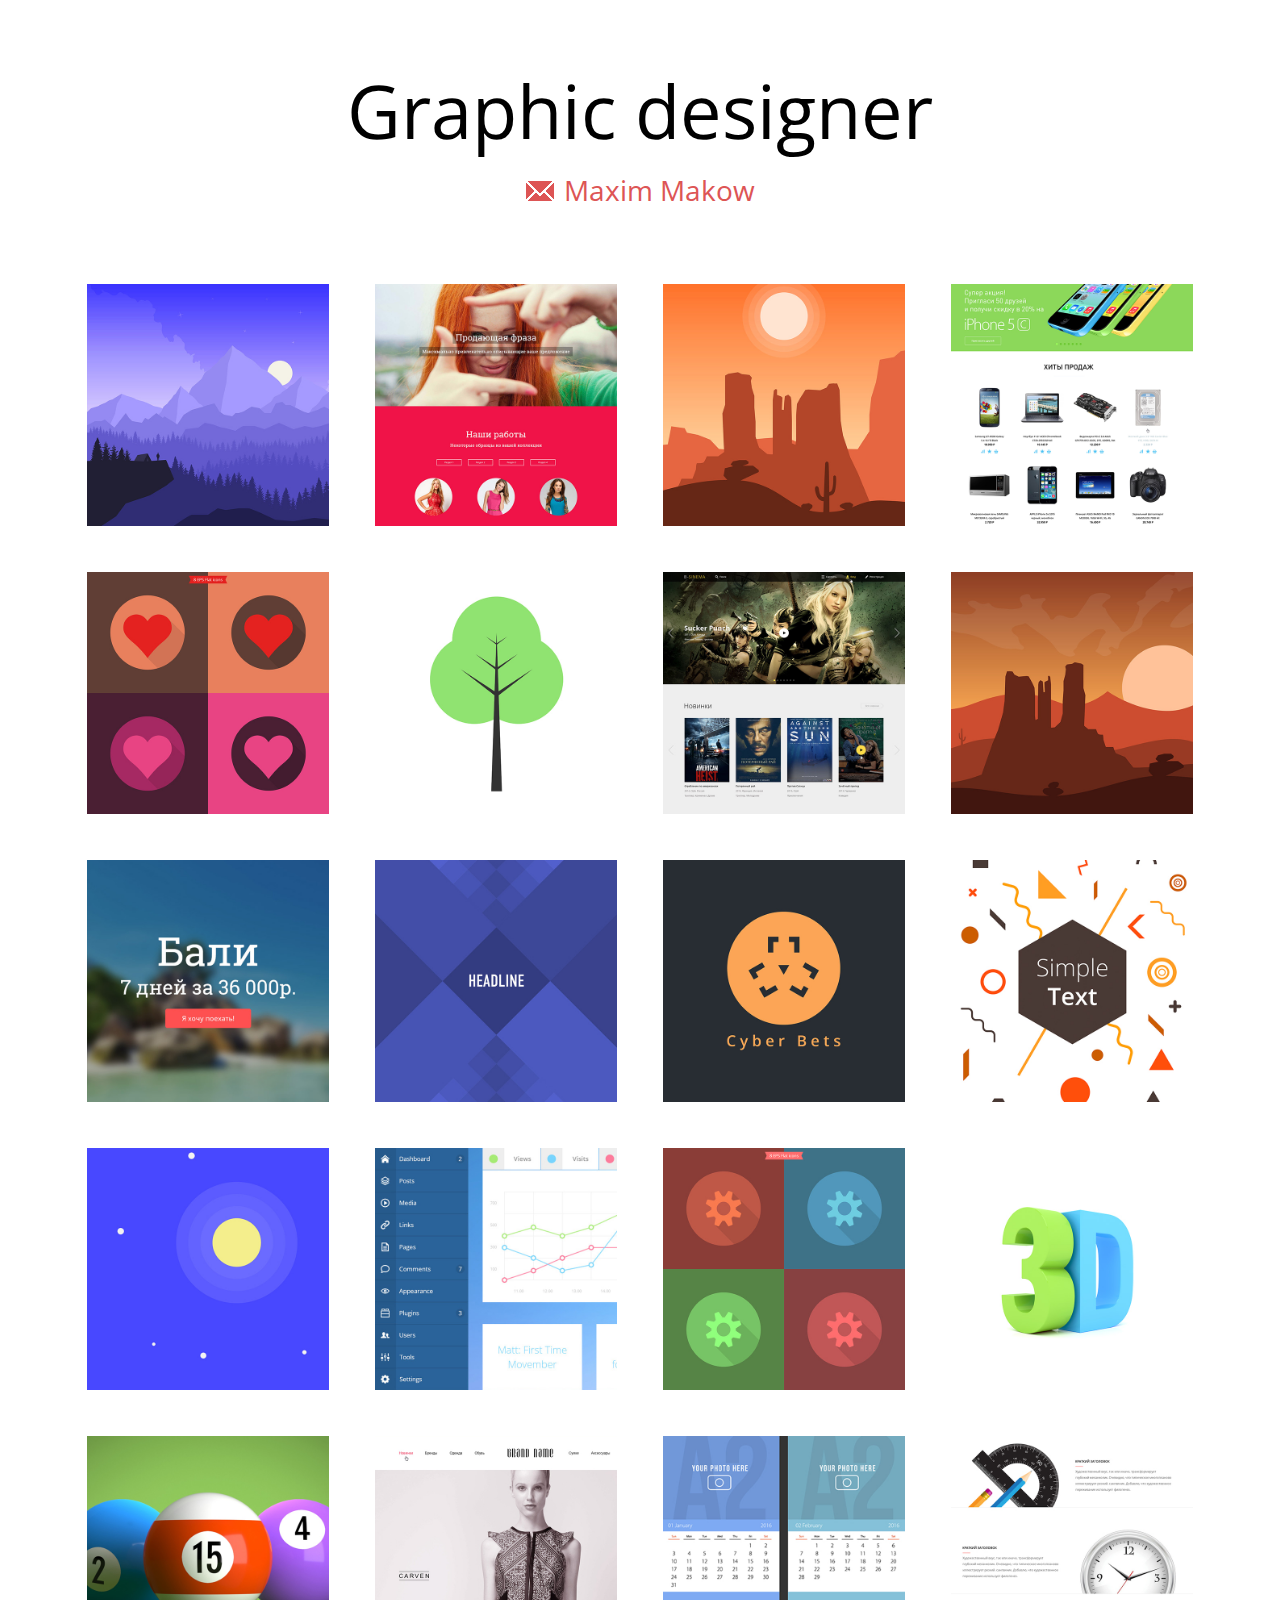
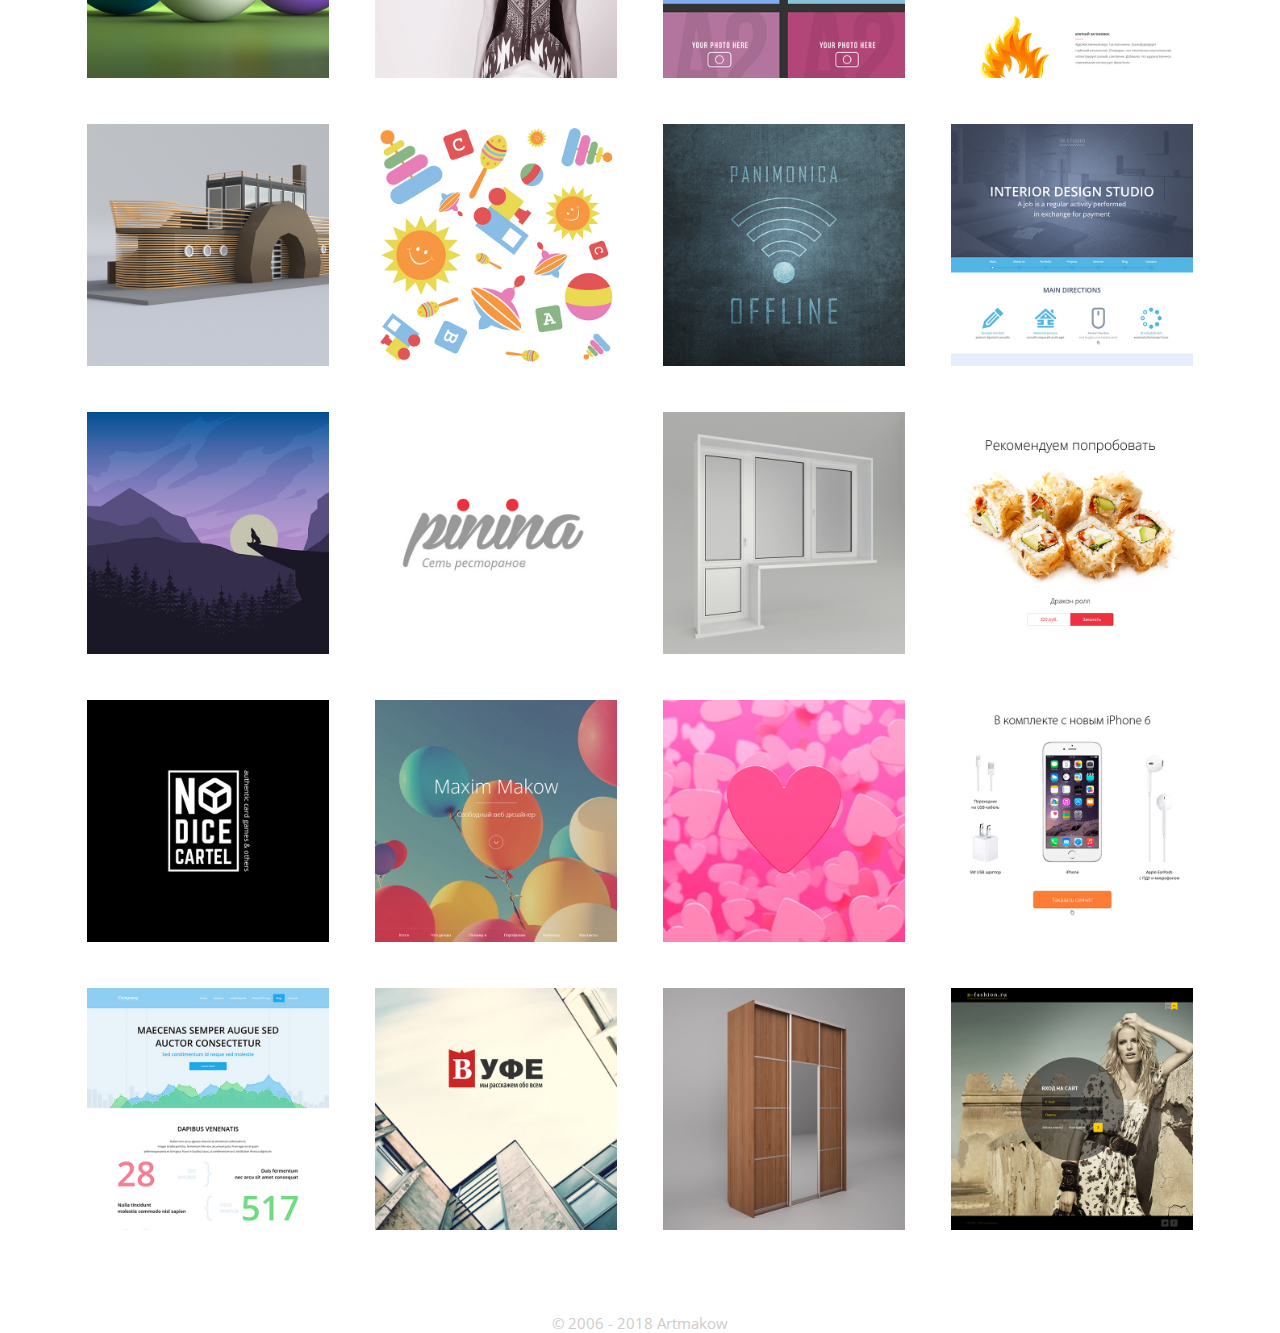
==== index.html @ a5dc8c76 "1" ====
﻿<!DOCTYPE html>
<html lang="ru-RU">
<head>
	<meta charset="UTF-8">
	<title>Graphic designer Maxim Makow</title>
	<link rel="shortcut icon" href="img/favicon.png" type="image/x-icon" />
	<link type="text/css" rel="stylesheet" href="css/main.css">
	<meta name="description" content="" />
	<meta name="keywords" content="" />
	<script src="//ajax.googleapis.com/ajax/libs/jquery/1.10.0/jquery.min.js"></script>
	<script type="text/javascript" src="js/main.js"></script>
</head>
<body>

<div class="content">
	<h1>Graphic designer</h1>
	<div id="contacts">
		<a href="contacts.html" target="blank"><div id="mail"></div>Maxim Makow</a>
	</div>
</div>

<div id="screen_2">
	<div class="content">
		<div id="portfolio">
			<div class="foto"><a href="https://drive.google.com/file/d/0B08EB3v3TH36c2VabmNVRVFUUTQ/view?usp=sharing" target="blank"><p></p><img src="img/36.jpg" /></a></div>
			<div class="foto"><a href="https://drive.google.com/file/d/0B08EB3v3TH36QzBHM3Y3aGkxeG8/view?usp=sharing" target="blank"><p></p><img src="img/9.jpg" /></a></div>
			<div class="foto"><a href="https://drive.google.com/file/d/0B08EB3v3TH36MHBkYVRST1dXb0k/view?usp=sharing" target="blank"><p></p><img src="img/26.jpg" /></a></div>
			<div class="foto"><a href="https://drive.google.com/file/d/0B08EB3v3TH36ZFhTb01QZzFQRkE/view?usp=sharing" target="blank"><p></p><img src="img/27.jpg" /></a></div>
			<div class="foto"><a href="https://drive.google.com/file/d/0B08EB3v3TH36WTV3bW1vaVU5cjQ/view?usp=sharing" target="blank"><p></p><img src="img/21.jpg" /></a></div>
			<div class="foto"><a href="https://drive.google.com/file/d/0B08EB3v3TH36eWhrQ29Sak44RWM/view?usp=sharing" target="blank"><p></p><img src="img/25.jpg" /></a></div>
			<div class="foto"><a href="https://drive.google.com/file/d/0B08EB3v3TH36MGJFcmY0amJMNUU/view?usp=sharing" target="blank"><p></p><img src="img/29.jpg" /></a></div>
			<div class="foto"><a href="https://drive.google.com/file/d/0B08EB3v3TH36SEpacnJ5aXBmdWc/view?usp=sharing" target="blank"><p></p><img src="img/5.jpg" /></a></div>
			<div class="foto"><a href="https://drive.google.com/file/d/0B08EB3v3TH36ODZCSWtnbXJZZDA/view?usp=sharing" target="blank"><p></p><img src="img/19.jpg" /></a></div>
			<div class="foto"><a href="https://drive.google.com/file/d/0B08EB3v3TH36dkZZT1VwbXlGbU0/view?usp=sharing" target="blank"><p></p><img src="img/35.jpg" /></a></div>
			<div class="foto"><a href="https://drive.google.com/file/d/0B08EB3v3TH36RnpURUtCcm0wUW8/view?usp=sharing" target="blank"><p></p><img src="img/30.jpg" /></a></div>
			<div class="foto"><a href="https://drive.google.com/file/d/0B08EB3v3TH36Y09id0F3Rm1qQ2s/view?usp=sharing" target="blank"><p></p><img src="img/23.jpg" /></a></div>
			<div class="foto"><a href="https://drive.google.com/file/d/0B08EB3v3TH36TVFQQXNpQ2J6RWc/view?usp=sharing" target="blank"><p></p><img src="img/24.jpg" /></a></div>
			<div class="foto"><a href="https://drive.google.com/file/d/0B08EB3v3TH36REtJZUlCczhwRFk/view?usp=sharing" target="blank"><p></p><img src="img/28.jpg" /></a></div>
			<div class="foto"><a href="https://drive.google.com/file/d/0B08EB3v3TH36eFF6ZkdrX25LMUk/view?usp=sharing" target="blank"><p></p><img src="img/11.jpg" /></a></div>
			<div class="foto"><a href="https://drive.google.com/file/d/0B08EB3v3TH36YkEwVnlpajhSY00/view?usp=sharing" target="blank"><p></p><img src="img/22.jpg" /></a></div>
			<div class="foto"><a href="https://drive.google.com/file/d/0B08EB3v3TH36NVI4dXJfZS10OUE/view?usp=sharing" target="blank"><p></p><img src="img/8.jpg" /></a></div>
			<div class="foto"><a href="https://drive.google.com/file/d/0B08EB3v3TH36a3pJTTFKSG9XcDQ/view?usp=sharing" target="blank"><p></p><img src="img/34.jpg" /></a></div>
			<div class="foto"><a href="https://drive.google.com/file/d/0B08EB3v3TH36SXdvSFZtdnVpTFU/view?usp=sharing" target="blank"><p></p><img src="img/20.jpg" /></a></div>
			<div class="foto"><a href="https://drive.google.com/file/d/0B08EB3v3TH36UXdPdGRfQmtRZG8/view?usp=sharing" target="blank"><p></p><img src="img/7.jpg" /></a></div>
			<div class="foto"><a href="https://drive.google.com/file/d/0B08EB3v3TH36d2VRQy1peVg5NDg/view?usp=sharing" target="blank"><p></p><img src="img/15.jpg" /></a></div>
			<div class="foto"><a href="https://drive.google.com/file/d/0B08EB3v3TH36VEtOQzBjUkZvMk0/view?usp=sharing" target="blank"><p></p><img src="img/6.jpg" /></a></div>
		    <div class="foto"><a href="https://drive.google.com/file/d/0B08EB3v3TH36ZHd4Y1RXRjRuSTQ/view?usp=sharing" target="blank"><p></p><img src="img/13.jpg" /></a></div>
			<div class="foto"><a href="https://drive.google.com/file/d/0B08EB3v3TH36aG1MV1lWNnQwZTA/view?usp=sharing" target="blank"><p></p><img src="img/33.jpg" /></a></div>
			<div class="foto"><a href="https://drive.google.com/file/d/0B08EB3v3TH36eWhJN3hVZHZtamc/view?usp=sharing" target="blank"><p></p><img src="img/4.jpg" /></a></div>
			<div class="foto"><a href="https://drive.google.com/file/d/0B08EB3v3TH36NG8xSll4SUpfMk0/view?usp=sharing" target="blank"><p></p><img src="img/1.jpg" /></a></div>
			<div class="foto"><a href="https://drive.google.com/file/d/0B08EB3v3TH36ajRsRlkyNm1BV1E/view?usp=sharing" target="blank"><p></p><img src="img/16.jpg" /></a></div>
			<div class="foto"><a href="https://drive.google.com/file/d/0B08EB3v3TH36VVpySTVvb0FKZ3c/view?usp=sharing" target="blank"><p></p><img src="img/3.jpg" /></a></div>
			<div class="foto"><a href="https://drive.google.com/file/d/0B08EB3v3TH36cnZUQVlybWYtNVU/view?usp=sharing" target="blank"><p></p><img src="img/10.jpg" /></a></div>
			<div class="foto"><a href="https://drive.google.com/file/d/0B08EB3v3TH36Uk9RZzZjaExEdHc/view?usp=sharing" target="blank"><p></p><img src="img/31.jpg" /></a></div>
			<div class="foto"><a href="https://drive.google.com/file/d/0B08EB3v3TH36Mkh3VlV0aDhBQm8/view?usp=sharing" target="blank"><p></p><img src="img/18.jpg" /></a></div>
			<div class="foto"><a href="https://drive.google.com/file/d/0B08EB3v3TH36V3dOOVZnT1QzSTQ/view?usp=sharing" target="blank"><p></p><img src="img/12.jpg" /></a></div>
			<div class="foto"><a href="https://drive.google.com/file/d/0B08EB3v3TH36V3dUNC1zaERaN2c/view?usp=sharing" target="blank"><p></p><img src="img/2.jpg" /></a></div>
			<div class="foto"><a href="https://drive.google.com/file/d/0B08EB3v3TH36Y09zZFZzd242ZmM/view?usp=sharing" target="blank"><p></p><img src="img/14.jpg" /></a></div>
			<div class="foto"><a href="https://drive.google.com/file/d/0B08EB3v3TH36b0kyQVdfNTljLU0/view?usp=sharing" target="blank"><p></p><img src="img/17.jpg" /></a></div>
			<div class="foto"><a href="https://drive.google.com/file/d/0B08EB3v3TH36WWc2X1p6akNUcEE/view?usp=sharing" target="blank"><p></p><img src="img/32.jpg" /></a></div>
		</div>		
	</div>
</div>

<div id="footer">
	<span>© 2006 - 2018 Artmakow</span>
</div>

<script type="text/javascript" src="js/ya.js"></script>
</body>
</html>
---- css/main.css ----
﻿@charset "utf-8";
@import url('https://fonts.googleapis.com/css?family=Open+Sans');
@import url('https://fonts.googleapis.com/css?family=Open+Sans+Condensed:700');
/*****************************************
*****************************************/
html, body, div, h1, h2, h3, h4, h5, h6, p, a,
b, i, span, ul, li, img, header, section, footer,
input, textarea    {
		font-family: inherit;
		font-size: 100%;
		font-weight: normal;
		font-style: normal;
		text-align: left;
		text-decoration: none;
		list-style: none;
		background: transparent; 
		padding: 0;
		margin: 0;
		border: 0 none;
		outline: 0 none;
		vertical-align: baseline;
		width: auto;
		height: auto;
		font-family: "verdana";
		}
		
a {
		transition: all 0.2s ease-out;
		}
/*****************************************
*****************************************/
html	{
		height: 100%;
		}		
		
body	{
		min-width: 1024px; height: 100%;
		background: #fff;
		}
		
#screen_1 {
		width: 100%; height: 100%;
		display: table;
		}
		
#contacts-ct {
		width: 100%; min-height: 100%;
		background: #000;
		display: block;	
		}
		
#screen_1_ct {
		width: 100%; height: auto;
		display: table-cell;
		vertical-align: middle;
		padding: 0 0 0 0;
		/*background: #666;*/
		text-align: center;
		}
		
.content {
		width: 90%; height: auto;
		margin: 0 auto;
		position: relative;
		z-index: 100;
		/*background: #ccc;*/
		}
		
#contacts {
		width: 100%; height: auto;
		font-size: 0;
		line-height: 0;
		display: block;
		text-align: center;
		margin: 20px 0 60px 0;
		}

#mail {
		width: 28px; height: 20px;
		display: inline-block;
		background: url(../img/mail.png) no-repeat;
		margin: 0 10px 0 0;
		}
		
#portfolio {
		width: 100%; height: auto;
		font-size: 0;
		line-height: 0;
		}
		
.foto {
		width: 21%; 
		float: lef;
		display: inline-block;
		position: relative;
		/*background: #000;*/
		font-size: 0;
		line-height: 0;
		margin: 2%;
		}
		
.foto p {
		width: 100%; height: 100%;
		display: block;
		position: absolute;
		margin: 0;
		padding: 0;
		top: 0;
		left: 0;
		right: 0;
		bottom: 0;
		transition: all 0.3s ease-out;
		}
		
.foto p:hover {
		background: rgba(0,0,0,0.5);
		transition: all 0.3s ease-out;
		}
		
.foto img {
		max-width: 100%;
		}
		

#footer {
		width: 100%; height: auto;
		display: block;
		}
		
#footer span {
		font-family: 'Open Sans', sans-serif;
		font-size: 15px;
		color: #ccc;
		text-align: center;	
		display: block;
		margin: 60px 0 100px 0;
		}
		
.content h1 {
		font-size: 74px;
		text-align: center;
		margin: 60px 0 0 0;
		color: #000;
		}
		
.content h2 {
		color: #dd5555;
		font-size: 37px;
		text-align: center;
		margin: 10px 0 50px 0;
		}
		
.content h1, .content h2, #contacts a, #screen_1_ct a {
		font-family: 'Open Sans Condensed', sans-serif;
		}
		
#contacts a, #screen_1_ct a {
		width: auto; height: auto;
		color: #dd5555;
		font-size: 28px;
		display: inline-block;
		}
		
#screen_1_ct a {
		font-size: 74px;	
		}
		
#contacts a:hover, #screen_1_ct a:hover {
		color: #000;
		}
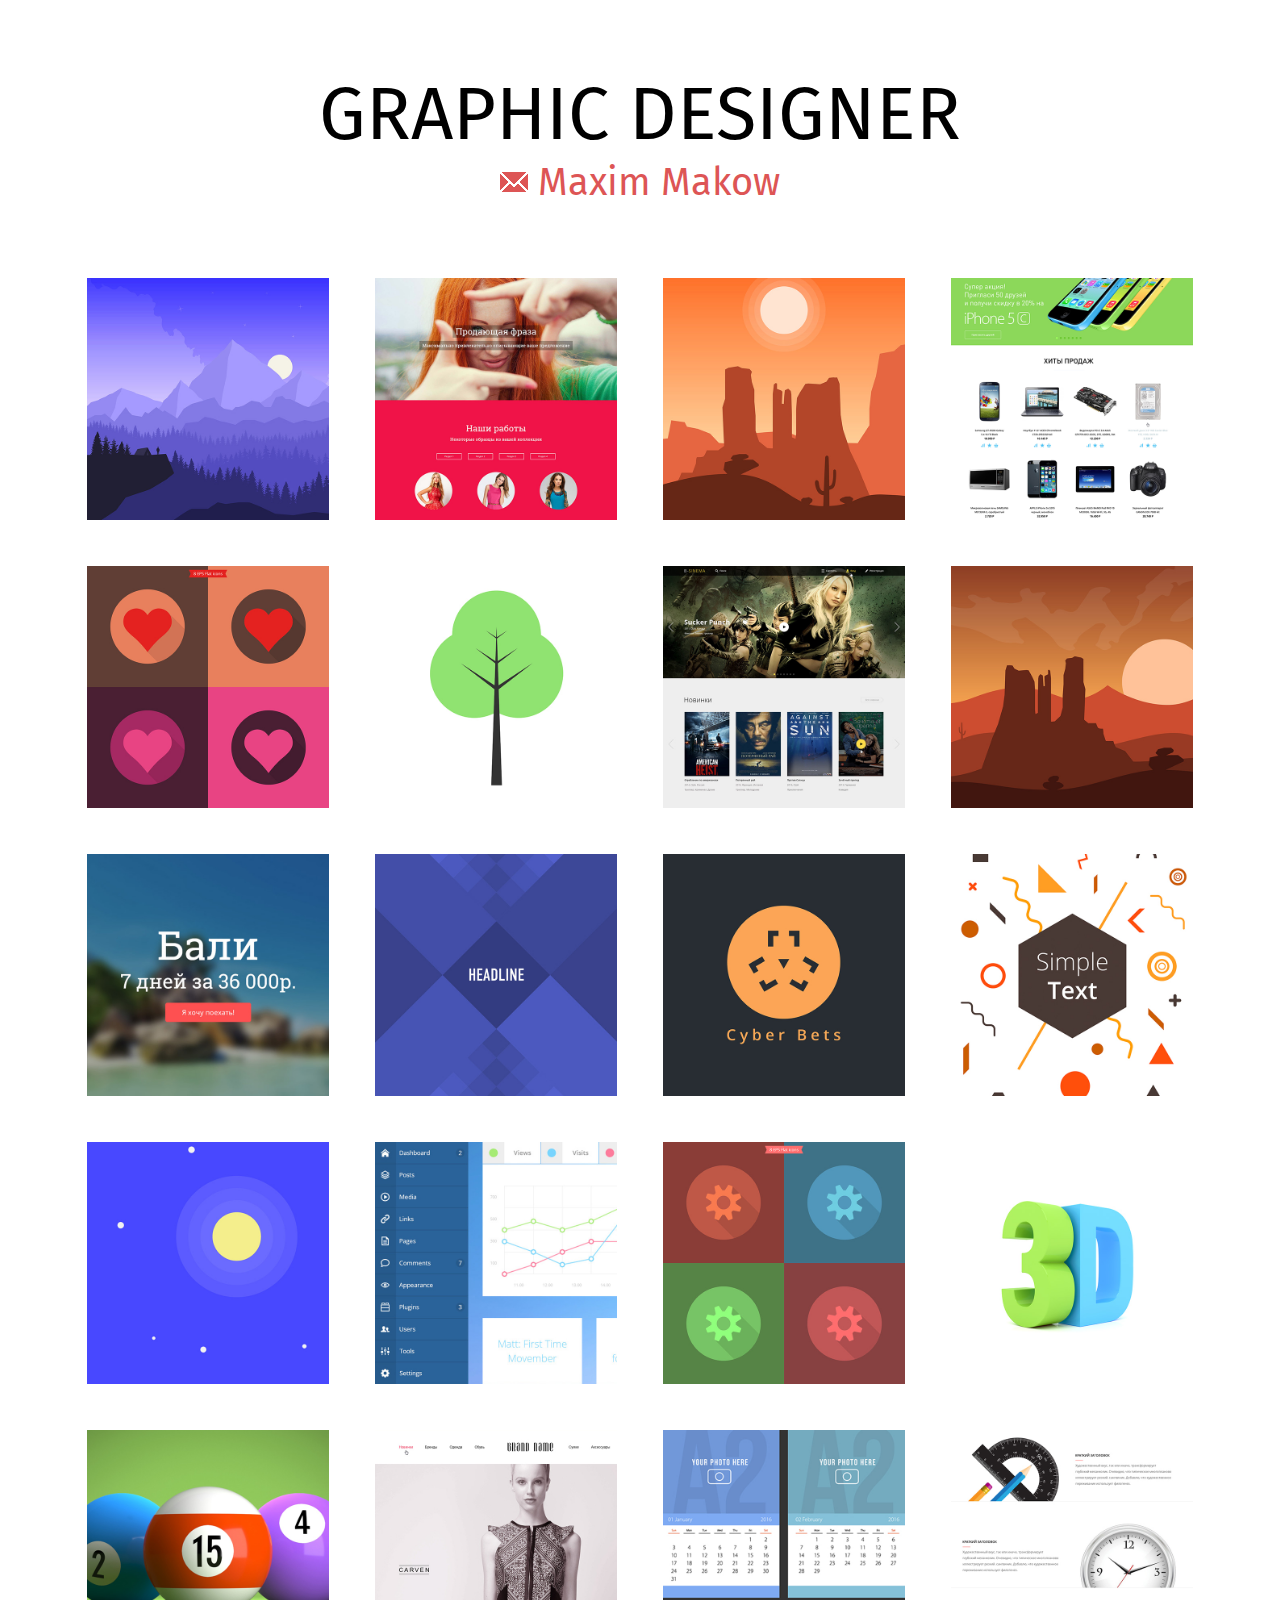
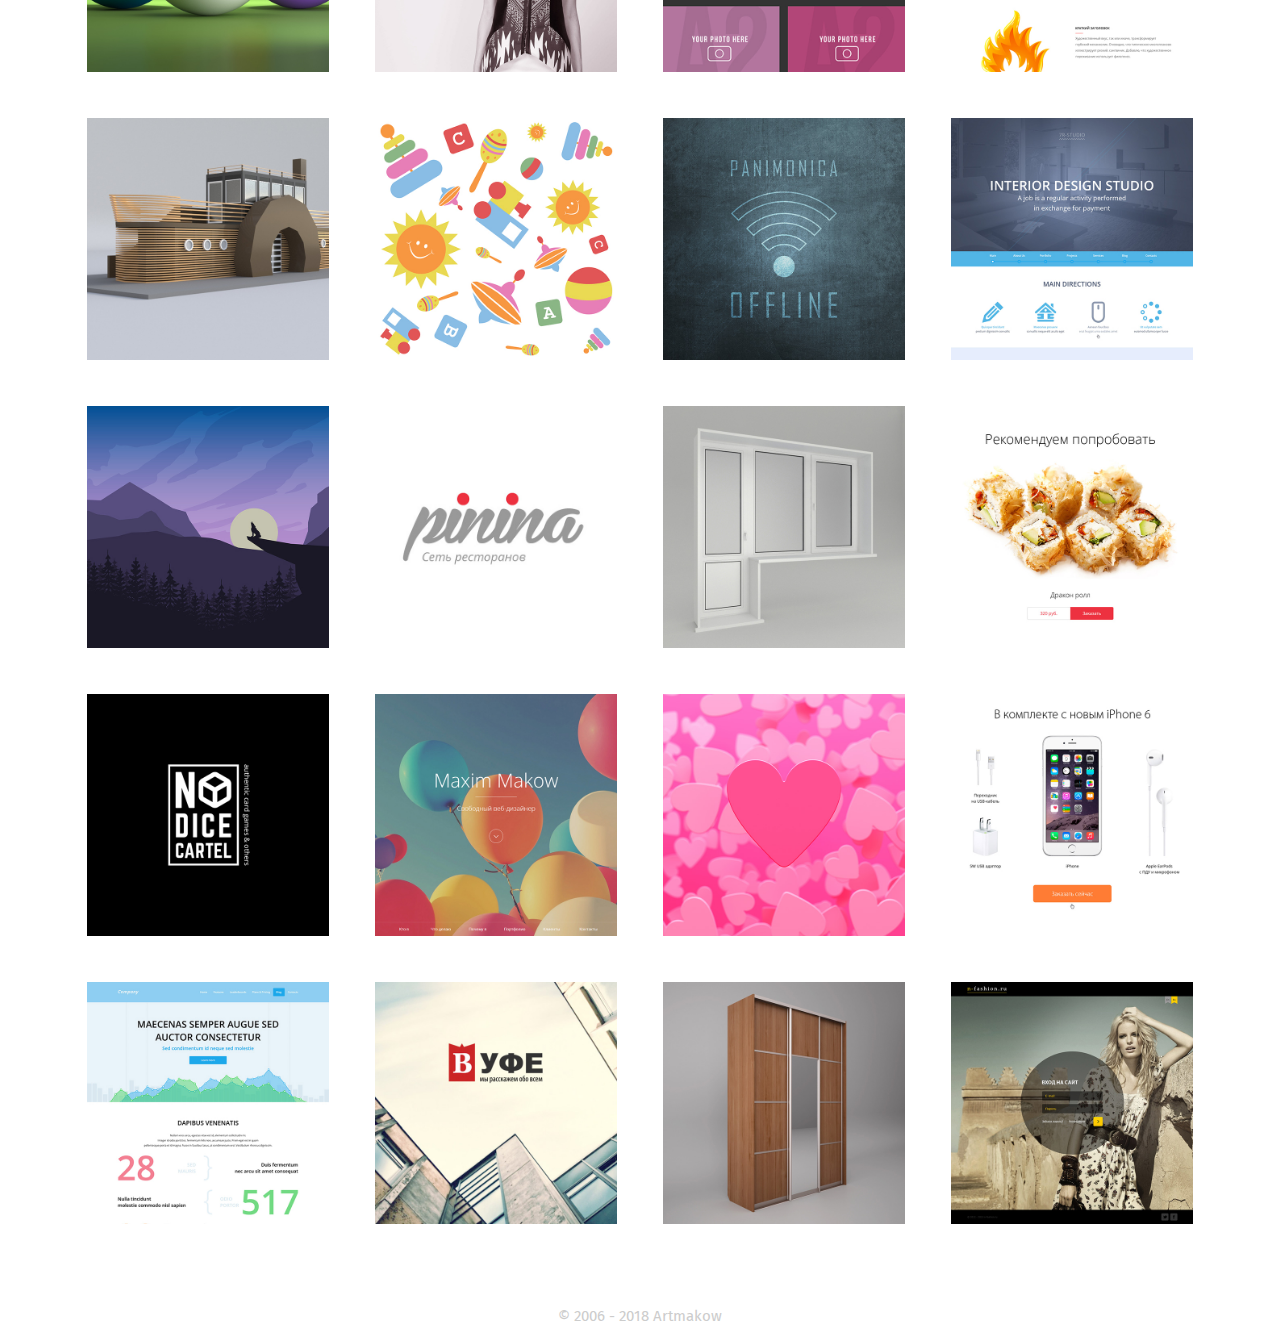
==== commit 5402ee82: "1" ====
--- a/index.html
+++ b/index.html
@@ -7,16 +7,25 @@
 	<link type="text/css" rel="stylesheet" href="css/main.css">
 	<meta name="description" content="" />
 	<meta name="keywords" content="" />
-	<script src="//ajax.googleapis.com/ajax/libs/jquery/1.10.0/jquery.min.js"></script>
-	<script type="text/javascript" src="js/main.js"></script>
+	<script src="https://ajax.googleapis.com/ajax/libs/jquery/1.9.1/jquery.min.js"></script>
+	<script type="text/javascript" src="js/popup.js"></script>
 </head>
 <body>
 
 <div class="content">
 	<h1>Graphic designer</h1>
-	<div id="contacts">
-		<a href="contacts.html" target="blank"><div id="mail"></div>Maxim Makow</a>
+	<div id="click-me" class="open-popup"><div id="mail"></div>Maxim Makow</div>
+	<div id="popup" class="popup">
+		<div id="btn-close" class="btn-close" title="Закрыть" unselectable="on"></div>
+
+		<div id="screen_1">
+			<div id="screen_1_ct">
+			<a href="mailto:artmakow@gmail.com">artmakow@gmail.com</a> </br>
+			<a href="https://vk.com/id14240891">vk.com</a>
+			</div>
+		</div>
 	</div>
+
 </div>
 
 <div id="screen_2">
@@ -65,7 +74,7 @@
 <div id="footer">
 	<span>© 2006 - 2018 Artmakow</span>
 </div>
-
+<div id="hide-layout" class="hide-layout"></div>
 <script type="text/javascript" src="js/ya.js"></script>
 </body>
 </html>--- a/css/main.css
+++ b/css/main.css
@@ -1,6 +1,8 @@
 ﻿@charset "utf-8";
 @import url('https://fonts.googleapis.com/css?family=Open+Sans');
 @import url('https://fonts.googleapis.com/css?family=Open+Sans+Condensed:700');
+@import url('https://fonts.googleapis.com/css?family=Fira+Sans');
+@import url("popup.css");
 /*****************************************
 *****************************************/
 html, body, div, h1, h2, h3, h4, h5, h6, p, a,
@@ -22,10 +24,6 @@
 		width: auto;
 		height: auto;
 		font-family: "verdana";
-		}
-		
-a {
-		transition: all 0.2s ease-out;
 		}
 /*****************************************
 *****************************************/
@@ -61,9 +59,8 @@
 .content {
 		width: 90%; height: auto;
 		margin: 0 auto;
-		position: relative;
-		z-index: 100;
 		/*background: #ccc;*/
+		text-align: center;
 		}
 		
 #contacts {
@@ -75,12 +72,7 @@
 		margin: 20px 0 60px 0;
 		}
 
-#mail {
-		width: 28px; height: 20px;
-		display: inline-block;
-		background: url(../img/mail.png) no-repeat;
-		margin: 0 10px 0 0;
-		}
+
 		
 #portfolio {
 		width: 100%; height: auto;
@@ -128,19 +120,20 @@
 		}
 		
 #footer span {
-		font-family: 'Open Sans', sans-serif;
+		font-family: 'Fira Sans', sans-serif;
 		font-size: 15px;
 		color: #ccc;
 		text-align: center;	
 		display: block;
-		margin: 60px 0 100px 0;
+		margin: 60px 0 90px 0;
 		}
 		
 .content h1 {
 		font-size: 74px;
 		text-align: center;
-		margin: 60px 0 0 0;
+		margin: 70px 0 0 0;
 		color: #000;
+		text-transform: uppercase;
 		}
 		
 .content h2 {
@@ -150,8 +143,8 @@
 		margin: 10px 0 50px 0;
 		}
 		
-.content h1, .content h2, #contacts a, #screen_1_ct a {
-		font-family: 'Open Sans Condensed', sans-serif;
+.content h1, .content h2, #contacts a, #screen_1_ct a, .open-popup {
+		font-family: 'Fira Sans', sans-serif;
 		}
 		
 #contacts a, #screen_1_ct a {
@@ -162,29 +155,11 @@
 		}
 		
 #screen_1_ct a {
-		font-size: 74px;	
+		font-size: 38px;
+		transition: all 0.3s ease-out;
 		}
 		
 #contacts a:hover, #screen_1_ct a:hover {
 		color: #000;
-		}
-		
-
-		
-		
-		
-		
-		
-		
-		
-		
-		
-		
-		
-		
-		
-		
-		
-		
-		
-	+		transition: all 0.3s ease-out;
+		}	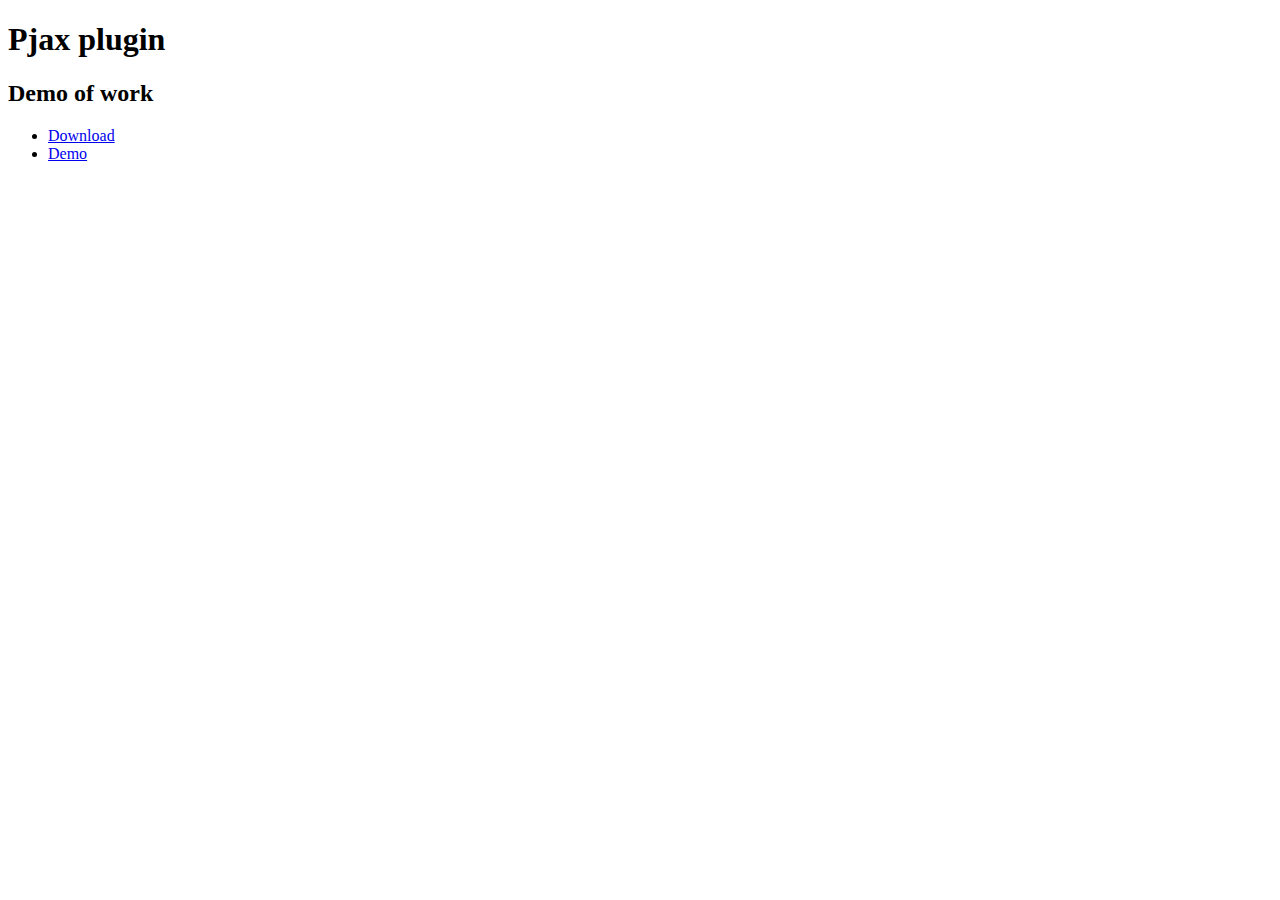
==== commit fb177f91: "1" ====
--- a/index.html
+++ b/index.html
@@ -1,80 +1,30 @@
 ﻿<!DOCTYPE html>
 <html lang="ru-RU">
 <head>
-	<meta charset="UTF-8">
-	<title>Graphic designer Maxim Makow</title>
-	<link rel="shortcut icon" href="img/favicon.png" type="image/x-icon" />
-	<link type="text/css" rel="stylesheet" href="css/main.css">
-	<meta name="description" content="" />
-	<meta name="keywords" content="" />
-	<script src="https://ajax.googleapis.com/ajax/libs/jquery/1.9.1/jquery.min.js"></script>
-	<script type="text/javascript" src="js/popup.js"></script>
+<meta charset="UTF-8">
+<title>Pjax plugin Demo of work</title>
+<link type="text/css" rel="stylesheet" href="css/main.css">
+<meta name="description" content="" />
+<meta name="keywords" content="" />
+<script src="https://ajax.googleapis.com/ajax/libs/jquery/3.2.1/jquery.min.js"></script>
+<script type="text/javascript" src="js/jquery.pjax.js"></script>
+<script type="text/javascript" src="js/fun.js"></script>
 </head>
 <body>
-
-<div class="content">
-	<h1>Graphic designer</h1>
-	<div id="click-me" class="open-popup"><div id="mail"></div>Maxim Makow</div>
-	<div id="popup" class="popup">
-		<div id="btn-close" class="btn-close" title="Закрыть" unselectable="on"></div>
-
-		<div id="screen_1">
-			<div id="screen_1_ct">
-			<a href="mailto:artmakow@gmail.com">artmakow@gmail.com</a> </br>
-			<a href="https://vk.com/id14240891">vk.com</a>
-			</div>
+<div id="head">
+<div class="screen">
+	<div class="container">
+	<h1 class="h1screen">Pjax plugin</h1>
+	<h2>Demo of work</h2>
+		<div class="menu">
+			<ul>
+				<li><a href="https://github.com/defunkt/jquery-pjax">Download</a></li>
+				<li><a href="page-1.html">Demo</a></li>
+			</ul>
 		</div>
 	</div>
-
 </div>
-
-<div id="screen_2">
-	<div class="content">
-		<div id="portfolio">
-			<div class="foto"><a href="https://drive.google.com/file/d/0B08EB3v3TH36c2VabmNVRVFUUTQ/view?usp=sharing" target="blank"><p></p><img src="img/36.jpg" /></a></div>
-			<div class="foto"><a href="https://drive.google.com/file/d/0B08EB3v3TH36QzBHM3Y3aGkxeG8/view?usp=sharing" target="blank"><p></p><img src="img/9.jpg" /></a></div>
-			<div class="foto"><a href="https://drive.google.com/file/d/0B08EB3v3TH36MHBkYVRST1dXb0k/view?usp=sharing" target="blank"><p></p><img src="img/26.jpg" /></a></div>
-			<div class="foto"><a href="https://drive.google.com/file/d/0B08EB3v3TH36ZFhTb01QZzFQRkE/view?usp=sharing" target="blank"><p></p><img src="img/27.jpg" /></a></div>
-			<div class="foto"><a href="https://drive.google.com/file/d/0B08EB3v3TH36WTV3bW1vaVU5cjQ/view?usp=sharing" target="blank"><p></p><img src="img/21.jpg" /></a></div>
-			<div class="foto"><a href="https://drive.google.com/file/d/0B08EB3v3TH36eWhrQ29Sak44RWM/view?usp=sharing" target="blank"><p></p><img src="img/25.jpg" /></a></div>
-			<div class="foto"><a href="https://drive.google.com/file/d/0B08EB3v3TH36MGJFcmY0amJMNUU/view?usp=sharing" target="blank"><p></p><img src="img/29.jpg" /></a></div>
-			<div class="foto"><a href="https://drive.google.com/file/d/0B08EB3v3TH36SEpacnJ5aXBmdWc/view?usp=sharing" target="blank"><p></p><img src="img/5.jpg" /></a></div>
-			<div class="foto"><a href="https://drive.google.com/file/d/0B08EB3v3TH36ODZCSWtnbXJZZDA/view?usp=sharing" target="blank"><p></p><img src="img/19.jpg" /></a></div>
-			<div class="foto"><a href="https://drive.google.com/file/d/0B08EB3v3TH36dkZZT1VwbXlGbU0/view?usp=sharing" target="blank"><p></p><img src="img/35.jpg" /></a></div>
-			<div class="foto"><a href="https://drive.google.com/file/d/0B08EB3v3TH36RnpURUtCcm0wUW8/view?usp=sharing" target="blank"><p></p><img src="img/30.jpg" /></a></div>
-			<div class="foto"><a href="https://drive.google.com/file/d/0B08EB3v3TH36Y09id0F3Rm1qQ2s/view?usp=sharing" target="blank"><p></p><img src="img/23.jpg" /></a></div>
-			<div class="foto"><a href="https://drive.google.com/file/d/0B08EB3v3TH36TVFQQXNpQ2J6RWc/view?usp=sharing" target="blank"><p></p><img src="img/24.jpg" /></a></div>
-			<div class="foto"><a href="https://drive.google.com/file/d/0B08EB3v3TH36REtJZUlCczhwRFk/view?usp=sharing" target="blank"><p></p><img src="img/28.jpg" /></a></div>
-			<div class="foto"><a href="https://drive.google.com/file/d/0B08EB3v3TH36eFF6ZkdrX25LMUk/view?usp=sharing" target="blank"><p></p><img src="img/11.jpg" /></a></div>
-			<div class="foto"><a href="https://drive.google.com/file/d/0B08EB3v3TH36YkEwVnlpajhSY00/view?usp=sharing" target="blank"><p></p><img src="img/22.jpg" /></a></div>
-			<div class="foto"><a href="https://drive.google.com/file/d/0B08EB3v3TH36NVI4dXJfZS10OUE/view?usp=sharing" target="blank"><p></p><img src="img/8.jpg" /></a></div>
-			<div class="foto"><a href="https://drive.google.com/file/d/0B08EB3v3TH36a3pJTTFKSG9XcDQ/view?usp=sharing" target="blank"><p></p><img src="img/34.jpg" /></a></div>
-			<div class="foto"><a href="https://drive.google.com/file/d/0B08EB3v3TH36SXdvSFZtdnVpTFU/view?usp=sharing" target="blank"><p></p><img src="img/20.jpg" /></a></div>
-			<div class="foto"><a href="https://drive.google.com/file/d/0B08EB3v3TH36UXdPdGRfQmtRZG8/view?usp=sharing" target="blank"><p></p><img src="img/7.jpg" /></a></div>
-			<div class="foto"><a href="https://drive.google.com/file/d/0B08EB3v3TH36d2VRQy1peVg5NDg/view?usp=sharing" target="blank"><p></p><img src="img/15.jpg" /></a></div>
-			<div class="foto"><a href="https://drive.google.com/file/d/0B08EB3v3TH36VEtOQzBjUkZvMk0/view?usp=sharing" target="blank"><p></p><img src="img/6.jpg" /></a></div>
-		    <div class="foto"><a href="https://drive.google.com/file/d/0B08EB3v3TH36ZHd4Y1RXRjRuSTQ/view?usp=sharing" target="blank"><p></p><img src="img/13.jpg" /></a></div>
-			<div class="foto"><a href="https://drive.google.com/file/d/0B08EB3v3TH36aG1MV1lWNnQwZTA/view?usp=sharing" target="blank"><p></p><img src="img/33.jpg" /></a></div>
-			<div class="foto"><a href="https://drive.google.com/file/d/0B08EB3v3TH36eWhJN3hVZHZtamc/view?usp=sharing" target="blank"><p></p><img src="img/4.jpg" /></a></div>
-			<div class="foto"><a href="https://drive.google.com/file/d/0B08EB3v3TH36NG8xSll4SUpfMk0/view?usp=sharing" target="blank"><p></p><img src="img/1.jpg" /></a></div>
-			<div class="foto"><a href="https://drive.google.com/file/d/0B08EB3v3TH36ajRsRlkyNm1BV1E/view?usp=sharing" target="blank"><p></p><img src="img/16.jpg" /></a></div>
-			<div class="foto"><a href="https://drive.google.com/file/d/0B08EB3v3TH36VVpySTVvb0FKZ3c/view?usp=sharing" target="blank"><p></p><img src="img/3.jpg" /></a></div>
-			<div class="foto"><a href="https://drive.google.com/file/d/0B08EB3v3TH36cnZUQVlybWYtNVU/view?usp=sharing" target="blank"><p></p><img src="img/10.jpg" /></a></div>
-			<div class="foto"><a href="https://drive.google.com/file/d/0B08EB3v3TH36Uk9RZzZjaExEdHc/view?usp=sharing" target="blank"><p></p><img src="img/31.jpg" /></a></div>
-			<div class="foto"><a href="https://drive.google.com/file/d/0B08EB3v3TH36Mkh3VlV0aDhBQm8/view?usp=sharing" target="blank"><p></p><img src="img/18.jpg" /></a></div>
-			<div class="foto"><a href="https://drive.google.com/file/d/0B08EB3v3TH36V3dOOVZnT1QzSTQ/view?usp=sharing" target="blank"><p></p><img src="img/12.jpg" /></a></div>
-			<div class="foto"><a href="https://drive.google.com/file/d/0B08EB3v3TH36V3dUNC1zaERaN2c/view?usp=sharing" target="blank"><p></p><img src="img/2.jpg" /></a></div>
-			<div class="foto"><a href="https://drive.google.com/file/d/0B08EB3v3TH36Y09zZFZzd242ZmM/view?usp=sharing" target="blank"><p></p><img src="img/14.jpg" /></a></div>
-			<div class="foto"><a href="https://drive.google.com/file/d/0B08EB3v3TH36b0kyQVdfNTljLU0/view?usp=sharing" target="blank"><p></p><img src="img/17.jpg" /></a></div>
-			<div class="foto"><a href="https://drive.google.com/file/d/0B08EB3v3TH36WWc2X1p6akNUcEE/view?usp=sharing" target="blank"><p></p><img src="img/32.jpg" /></a></div>
-		</div>		
-	</div>
 </div>
-
-<div id="footer">
-	<span>© 2006 - 2018 Artmakow</span>
-</div>
-<div id="hide-layout" class="hide-layout"></div>
 <script type="text/javascript" src="js/ya.js"></script>
 </body>
-</html>+</html>
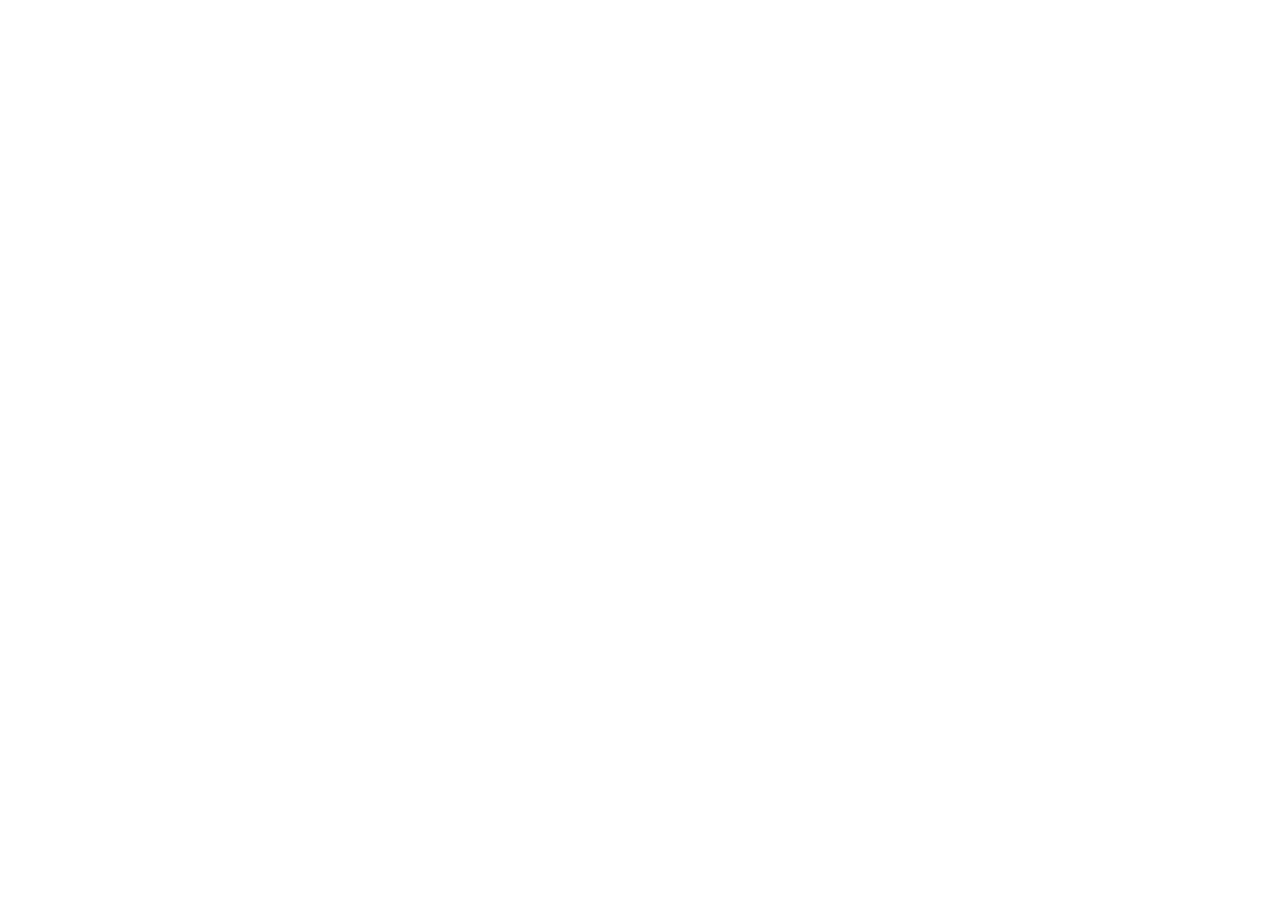
==== commit 8d6a6148: "1" ====
--- a/index.html
+++ b/index.html
@@ -2,29 +2,12 @@
 <html lang="ru-RU">
 <head>
 <meta charset="UTF-8">
-<title>Pjax plugin Demo of work</title>
+<title>artmakow</title>
 <link type="text/css" rel="stylesheet" href="css/main.css">
 <meta name="description" content="" />
 <meta name="keywords" content="" />
 <script src="https://ajax.googleapis.com/ajax/libs/jquery/3.2.1/jquery.min.js"></script>
-<script type="text/javascript" src="js/jquery.pjax.js"></script>
-<script type="text/javascript" src="js/fun.js"></script>
 </head>
 <body>
-<div id="head">
-<div class="screen">
-	<div class="container">
-	<h1 class="h1screen">Pjax plugin</h1>
-	<h2>Demo of work</h2>
-		<div class="menu">
-			<ul>
-				<li><a href="https://github.com/defunkt/jquery-pjax">Download</a></li>
-				<li><a href="page-1.html">Demo</a></li>
-			</ul>
-		</div>
-	</div>
-</div>
-</div>
-<script type="text/javascript" src="js/ya.js"></script>
 </body>
 </html>
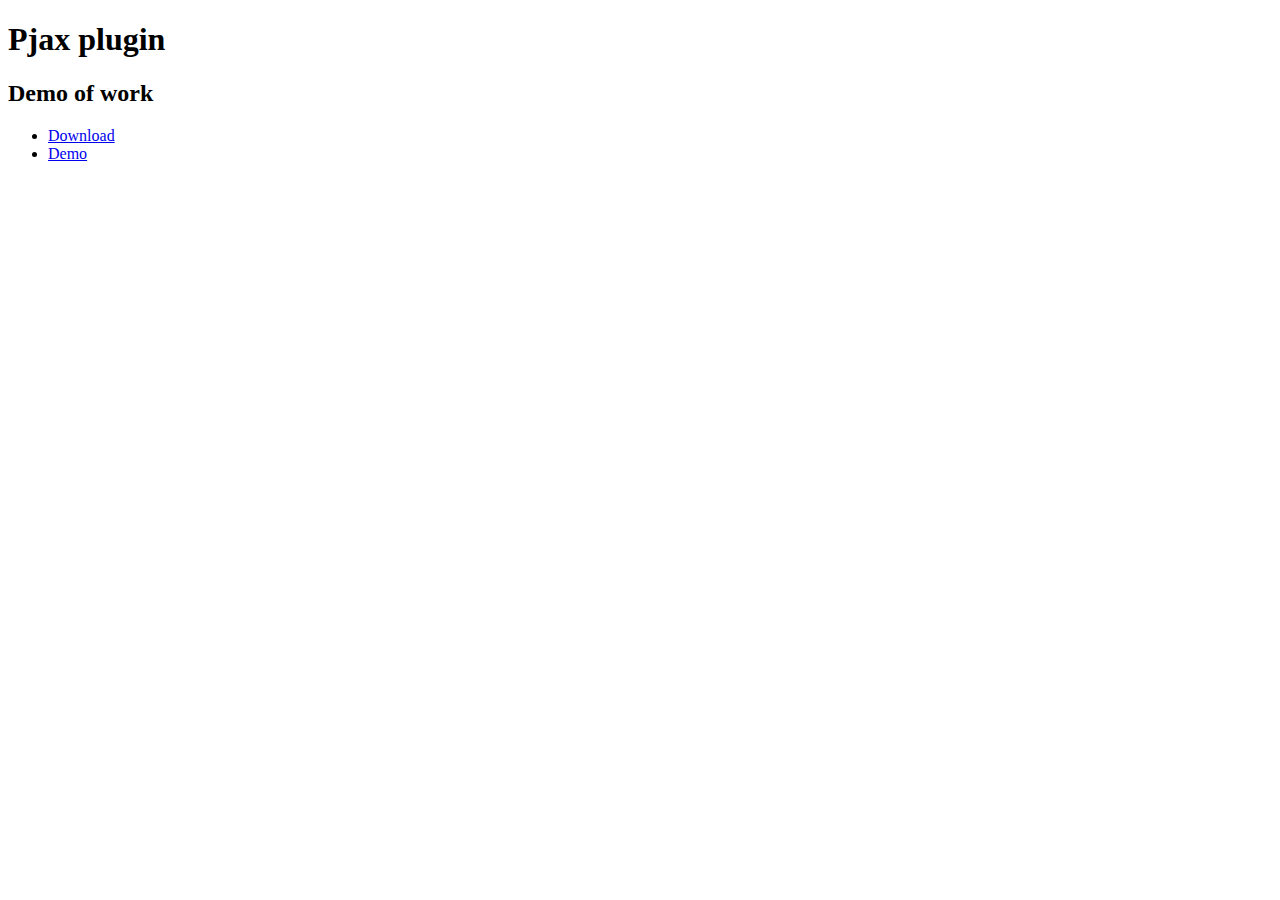
==== commit 04188939: "1" ====
--- a/index.html
+++ b/index.html
@@ -2,12 +2,29 @@
 <html lang="ru-RU">
 <head>
 <meta charset="UTF-8">
-<title>artmakow</title>
+<title>Pjax plugin Demo of work</title>
 <link type="text/css" rel="stylesheet" href="css/main.css">
 <meta name="description" content="" />
 <meta name="keywords" content="" />
 <script src="https://ajax.googleapis.com/ajax/libs/jquery/3.2.1/jquery.min.js"></script>
+<script type="text/javascript" src="js/jquery.pjax.js"></script>
+<script type="text/javascript" src="js/fun.js"></script>
 </head>
 <body>
+<div id="head">
+<div class="screen">
+	<div class="container">
+	<h1 class="h1screen">Pjax plugin</h1>
+	<h2>Demo of work</h2>
+		<div class="menu">
+			<ul>
+				<li><a href="https://github.com/defunkt/jquery-pjax">Download</a></li>
+				<li><a href="page-1.html">Demo</a></li>
+			</ul>
+		</div>
+	</div>
+</div>
+</div>
+<script type="text/javascript" src="js/ya.js"></script>
 </body>
 </html>
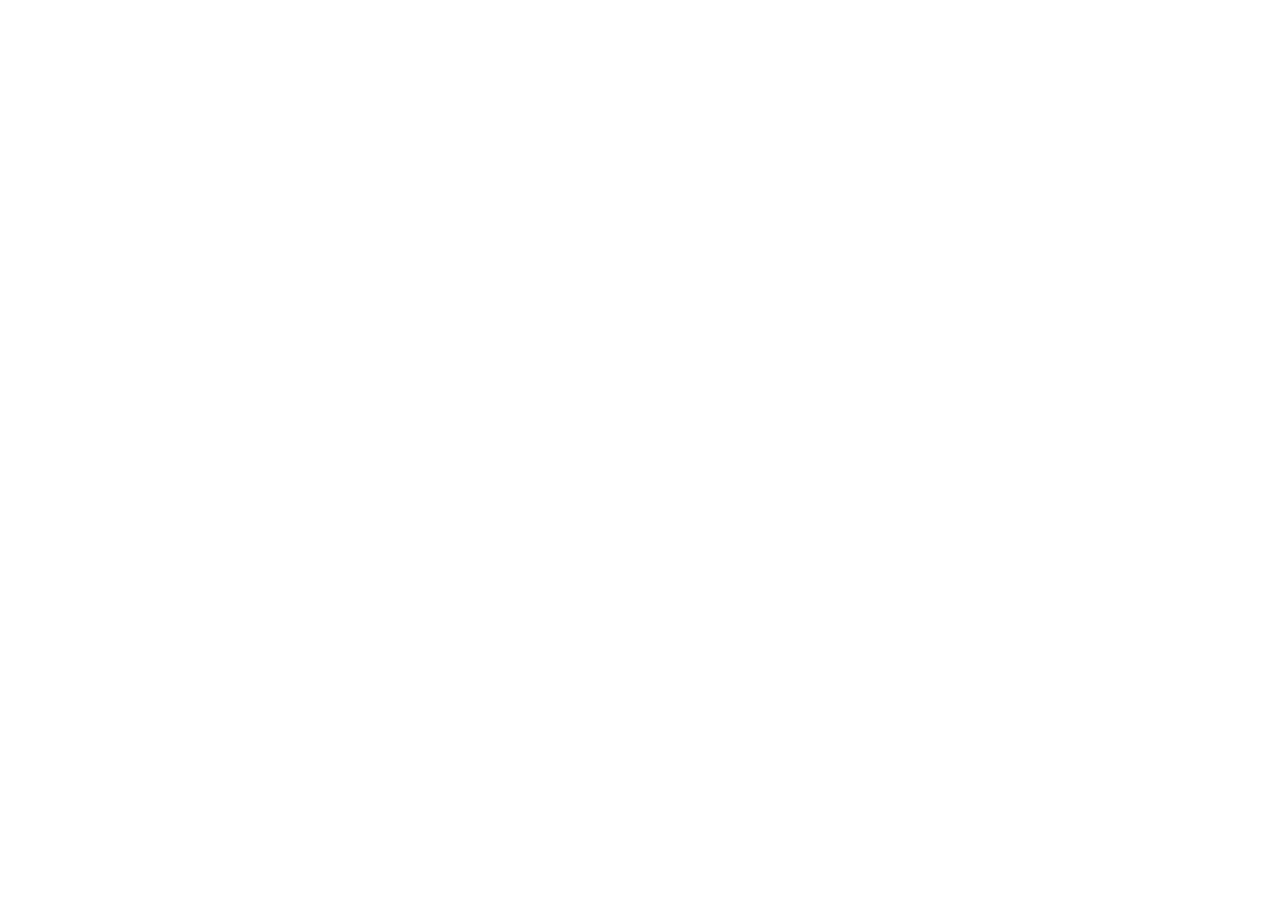
==== commit 6ce4857f: "1" ====
--- a/index.html
+++ b/index.html
@@ -1,30 +1,12 @@
-﻿<!DOCTYPE html>
-<html lang="ru-RU">
+<!DOCTYPE html>
+<html lang="en">
 <head>
-<meta charset="UTF-8">
-<title>Pjax plugin Demo of work</title>
-<link type="text/css" rel="stylesheet" href="css/main.css">
-<meta name="description" content="" />
-<meta name="keywords" content="" />
-<script src="https://ajax.googleapis.com/ajax/libs/jquery/3.2.1/jquery.min.js"></script>
-<script type="text/javascript" src="js/jquery.pjax.js"></script>
-<script type="text/javascript" src="js/fun.js"></script>
+  <meta charset="utf-8" />
+  <title>ArtMakow</title>
+  <link rel="stylesheet" href="css/main.css">
+  <script src="https://ajax.googleapis.com/ajax/libs/jquery/3.2.1/jquery.min.js"></script>
 </head>
 <body>
-<div id="head">
-<div class="screen">
-	<div class="container">
-	<h1 class="h1screen">Pjax plugin</h1>
-	<h2>Demo of work</h2>
-		<div class="menu">
-			<ul>
-				<li><a href="https://github.com/defunkt/jquery-pjax">Download</a></li>
-				<li><a href="page-1.html">Demo</a></li>
-			</ul>
-		</div>
-	</div>
-</div>
-</div>
-<script type="text/javascript" src="js/ya.js"></script>
+
 </body>
 </html>
